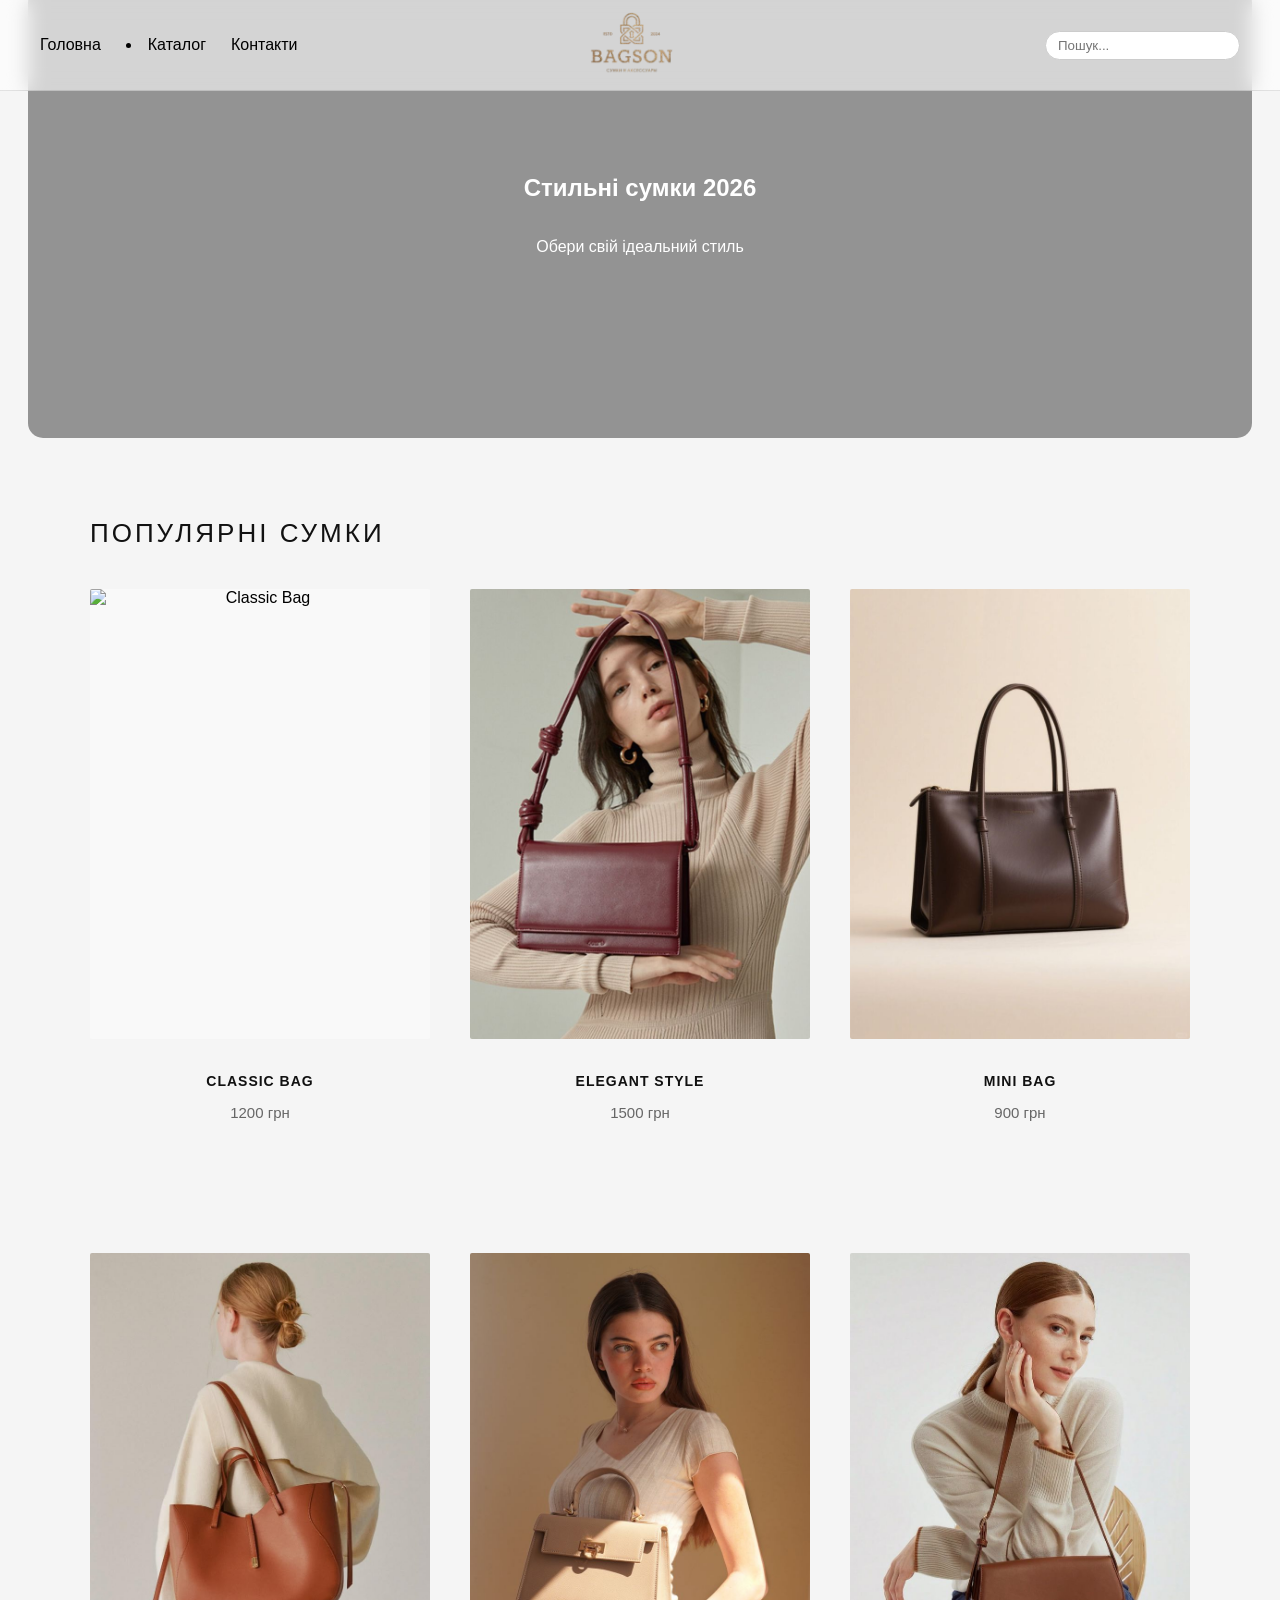
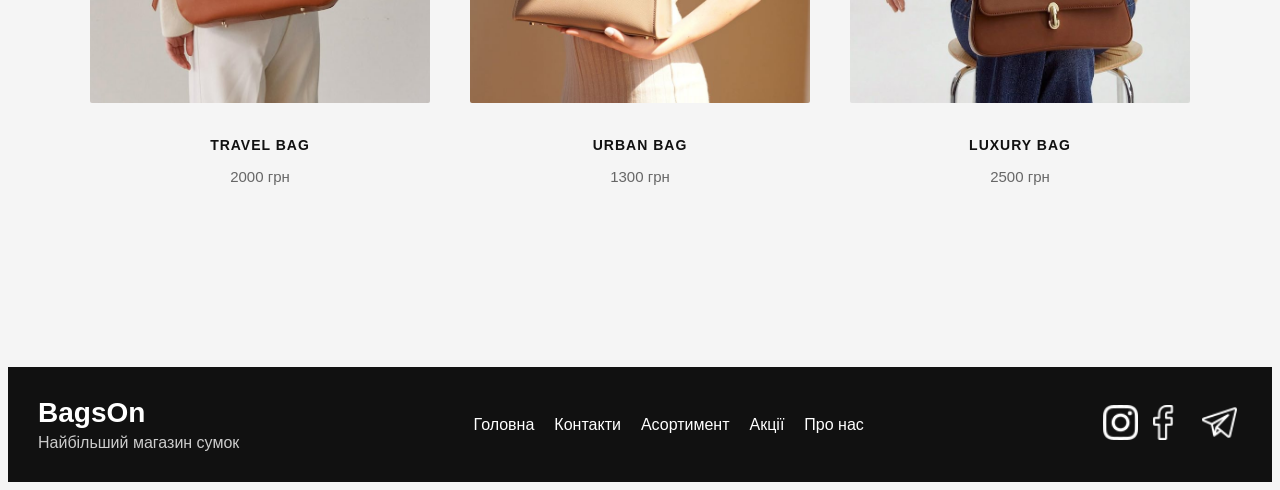
==== index.html @ 99fd6b31 "Initial commit" ====
<!DOCTYPE html>
<html lang="uk">
<head>
    <meta charset="UTF-8">
    <title>Магазин сумок</title>

    <!-- Подключение CSS -->
    <link rel="stylesheet" href="css/style.css">
</head>

<body>

<!-- 🔹 HEADER -->
<header class="header" id="header-placeholder"></header>

<!-- 🔹 MAIN -->
<main>

<section class="video-slider">
    <video class="slide active" autoplay muted loop>
        <source src="video/video1.mp4" type="video/mp4">
    </video>

    <video class="slide" autoplay muted loop>
        <source src="video/video2.mp4" type="video/mp4">
    </video>

    <video class="slide" autoplay muted loop>
        <source src="video/video3.mp4" type="video/mp4">
    </video>

    <div class="overlay">
        <h2>Стильні сумки 2026</h2>
        <p>Обери свій ідеальний стиль</p>
    </div>
</section>

<section class="products">
    <div class="container">
        <h2 class="section-title">Популярні сумки</h2>

        <div class="product-grid">

            <article class="product">
                <img src="img/photo_1.png" alt="Classic Bag">
                <div class="product-info">
                    <h3>Classic Bag</h3>
                    <p>1200 грн</p>
                    <button>Купити</button>
                </div>
            </article>

            <article class="product">
                <img src="img/photo_2.jpg" alt="Elegant Style">
                <div class="product-info">
                    <h3>Elegant Style</h3>
                    <p>1500 грн</p>
                    <button>Купити</button>
                </div>
            </article>

            <article class="product">
                <img src="img/photo_3.jpg" alt="Mini Bag">
                <div class="product-info">
                    <h3>Mini Bag</h3>
                    <p>900 грн</p>
                    <button>Купити</button>
                </div>
            </article>

            <article class="product">
                <img src="img/photo_4.jpg" alt="Travel Bag">
                <div class="product-info">
                    <h3>Travel Bag</h3>
                    <p>2000 грн</p>
                    <button>Купити</button>
                </div>
            </article>

            <article class="product">
                <img src="img/photo_5.jpg" alt="Urban Bag">
                <div class="product-info">
                    <h3>Urban Bag</h3>
                    <p>1300 грн</p>
                    <button>Купити</button>
                </div>
            </article>

            <article class="product">
                <img src="img/photo_6.jpg" alt="Luxury Bag">
                <div class="product-info">
                    <h3>Luxury Bag</h3>
                    <p>2500 грн</p>
                    <button>Купити</button>
                </div>
            </article>

        </div>
    </div>
</section>

</main>

<!-- 🔹 FOOTER -->
<footer class="footer" id="footer-placeholder"></footer>

<!-- Подключение JS -->
<script src="script.js"></script>

</body>
</html>
---- css/style.css ----
/* ===================== */
/* БАЗА */
/* ===================== */
body {
    background-color: #f5f5f5;
    background-image: url('https://via.placeholder.com/1500');
    font-family: Arial;
}

/* ===================== */
/* HEADER */
/* ===================== */
.header {
    position: fixed;
    top: 0;
    left: 0;
    width: 100%;

    display: grid;
    grid-template-columns: 1fr auto 1fr;
    align-items: center;

    padding: 10px 40px;

    background: rgba(255, 255, 255, 0.6);
    backdrop-filter: blur(10px);
    -webkit-backdrop-filter: blur(10px);

    border-bottom: 1px solid rgba(0, 0, 0, 0.1);
    z-index: 1000;
}

/* NAV (лево) */
.nav {
    display: flex;
    gap: 25px;
}

.nav a {
    color: black;
    text-decoration: none;
    font-size: 16px;
    transition: 0.3s;
}

.nav a:hover {
    color: gray;
}

/* LOGO (центр) */
.logo {
    display: flex;
    justify-content: center;
    align-items: center;
    margin-right: 100px;
}

.logo img {
    height: 70px;
    transform: scale(1.3);
    object-fit: contain;
}

/* SEARCH (право) */
.search {
    display: flex;
    justify-content: flex-end;
    padding-right: 80px;
}

.search input {
    padding: 6px 12px;
    border-radius: 20px;
    border: 1px solid #ccc;
    outline: none;
}

/* ===================== */
/* MAIN */
/* ===================== */
main {
    padding: 20px;
}

aside {
    background-color: #ddd;
    padding: 10px;
    margin-top: 20px;
}

/* ===================== */
/* VIDEO SLIDER */
/* ===================== */
.video-slider {
    position: relative;
    width: 100%;
    height: 450px;
    overflow: hidden;
    border-radius: 15px;
    margin-top: -40px;
}

.video-slider video {
    position: absolute;
    width: 100%;
    height: 100%;
    object-fit: cover;
    display: none;
}

.video-slider video.active {
    display: block;
}

/* затемнение */
.overlay {
    position: absolute;
    top: 0;
    left: 0;
    width: 100%;
    height: 100%;

    background: rgba(0, 0, 0, 0.4);

    display: flex;
    flex-direction: column;
    justify-content: center;
    align-items: center;

    color: white;
    text-align: center;
}

/* ===================== */
/* SOCIALS */
/* ===================== */
.socials {
    margin-top: 10px;
}

.socials img {
    width: 40px;
    margin: 5px;
    transition: 0.3s;
}

.socials img:hover {
    transform: scale(1.2);
}

/* ===================== */
/* PRODUCTS */
/* ===================== */
.container {
    max-width: 1100px;
    margin: 80px auto;
    padding: 0 40px;
}

.section-title {
    font-size: 26px;
    font-weight: 300;
    text-transform: uppercase;
    letter-spacing: 3px;
    margin-bottom: 40px;
    text-align: left;
    color: #111;
}

.product-grid {
    display: grid;
    grid-template-columns: repeat(3, 1fr);
    gap: 50px 40px;
}

.product {
    display: flex;
    flex-direction: column;
    position: relative;

    text-align: center;
    overflow: hidden;

    transition: all 0.4s ease;
}

/* IMAGE */
.product img {
    width: 100%;
    height: 450px;
    object-fit: cover;

    border-radius: 2px;
    background-color: #f9f9f9;

    transition: transform 0.8s cubic-bezier(0.2, 1, 0.3, 1);
}

.product:hover img {
    transform: scale(1.04);
}

/* INFO */
.product-info {
    padding: 20px 0;
}

.product h3 {
    font-size: 14px;
    text-transform: uppercase;
    letter-spacing: 1px;
    margin-bottom: 8px;
    font-weight: 600;
    color: #111;
}

.product p {
    font-size: 15px;
    color: #666;
    margin-bottom: 20px;
}

/* BUTTON */
.product button {
    width: 100%;
    padding: 14px;

    border: 1px solid #111;
    background: transparent;
    color: #111;

    text-transform: uppercase;
    font-size: 11px;
    letter-spacing: 2px;

    cursor: pointer;
    transition: all 0.3s ease;

    opacity: 0;
    transform: translateY(15px);
}

.product:hover button {
    opacity: 1;
    transform: translateY(0);
}

.product button:hover {
    background: #111;
    color: #fff;
}

/* ===================== */
/* FOOTER */
/* ===================== */
.footer {
    background-color: #111;
    color: white;

    display: flex;
    justify-content: space-between;
    align-items: center;
    flex-wrap: wrap;

    padding: 30px;
}

/* LEFT */
.footer-left h2 {
    margin: 0;
    font-size: 28px;
}

.footer-left p {
    margin: 5px 0 0;
    color: #ccc;
}

/* CENTER */
.footer-center {
    display: flex;
    gap: 20px;
}

.footer-center a {
    color: white;
    text-decoration: none;
    transition: 0.3s;
}

.footer-center a:hover {
    color: gold;
}

/* RIGHT */
.footer-right img {
    width: 35px;
    margin: 5px;
    transition: 0.3s;
}

.footer-right img:hover {
    transform: scale(1.2);
}

/* ===================== */
/* TABLE */
/* ===================== */
table {
    width: 100%;
    border-collapse: collapse;
}

td, th {
    border: 1px solid black;
    padding: 8px;
}

/* ===================== */
/* ADAPTIVE */
/* ===================== */
@media (max-width: 992px) {
    .product-grid {
        grid-template-columns: repeat(2, 1fr);
    }

    .container {
        padding: 0 20px;
    }
}

@media (max-width: 600px) {
    .product-grid {
        grid-template-columns: 1fr;
    }

    .product img {
        height: 400px;
    }

    .product button {
        opacity: 1;
        transform: translateY(0);
    }
}

/* Специфічний фон для сторінки контактів (Картинка або колір) */
.contact-page {
    background-image: linear-gradient(rgba(245, 245, 245, 0.9), rgba(245, 245, 245, 0.9)), 
                      url('https://via.placeholder.com/1920x1080?text=Subtle+Pattern');
    background-attachment: fixed;
    background-size: cover;
}

/* Форматування тексту */
mark {
    background-color: gold;
    padding: 0 5px;
    border-radius: 3px;
}

/* Таблиця */
.contact-table {
    width: 100%;
    border-collapse: collapse;
    margin: 20px 0;
    background: white;
    box-shadow: 0 4px 10px rgba(0,0,0,0.05);
}

.contact-table th, .contact-table td {
    border: 1px solid #ddd;
    padding: 15px;
    text-align: left;
}

.contact-table th {
    background-color: #111;
    color: white;
    text-transform: uppercase;
    font-size: 12px;
    letter-spacing: 1px;
}

.contact-table tr:nth-child(even) {
    background-color: #f9f9f9;
}

/* Списки */
ol {
    line-height: 1.8;
    color: #333;
}

ol ul {
    margin-top: 10px;
    list-style-type: square; /* Маркований список всередині нумерованого */
    color: #666;
}

/* Карта */
.contact-map {
    width: 100%;
    filter: grayscale(100%); /* Робимо карту стильною чорно-білою */
    transition: 0.5s;
    border-radius: 10px;
    margin-top: 20px;
}

.contact-map:hover {
    filter: grayscale(0%); /* Колір повертається при наведенні */
}

/* Гіперпосилання */
main a {
    color: #111;
    text-decoration: underline;
    font-weight: bold;
}

main a:hover {
    color: gold;
    text-decoration: none;
}
.dropdown-menu {
    display: none;
    position: absolute;
    background: white;
}

.dropdown:hover .dropdown-menu {
    display: block;
}
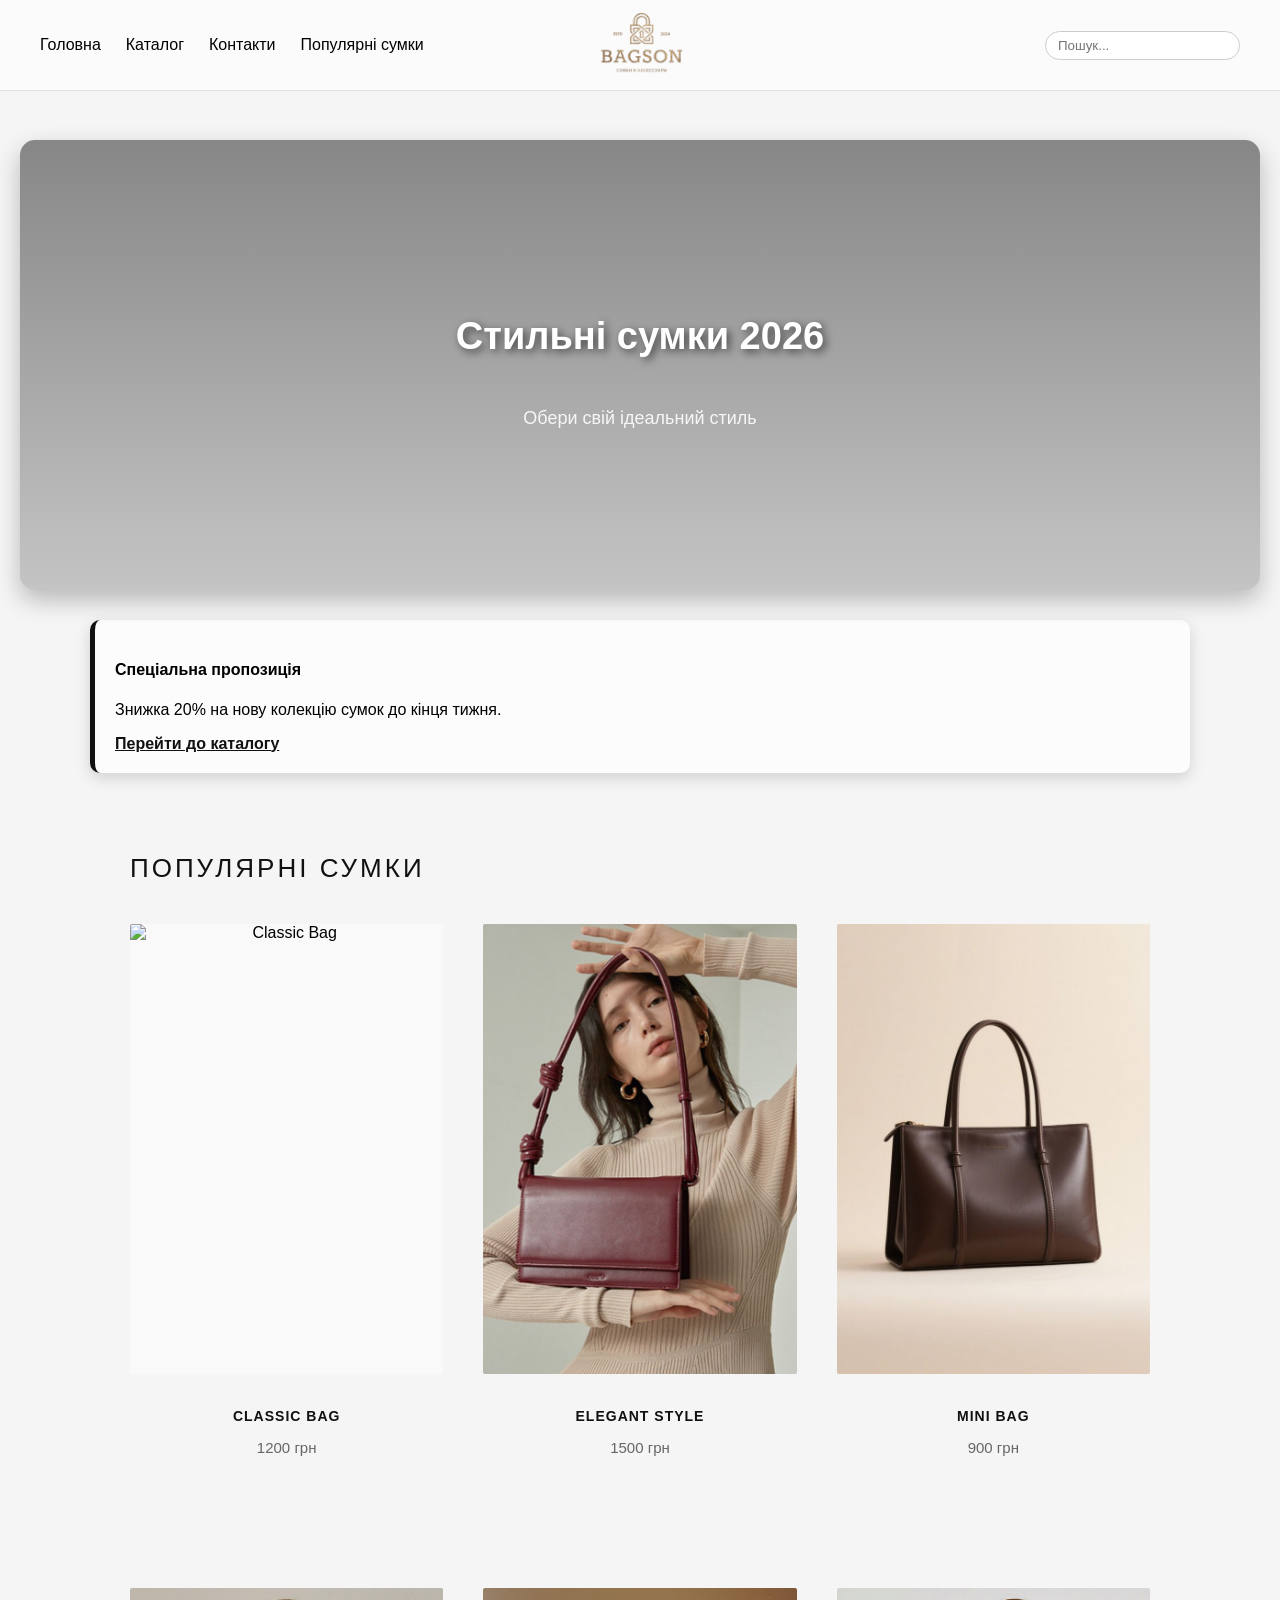
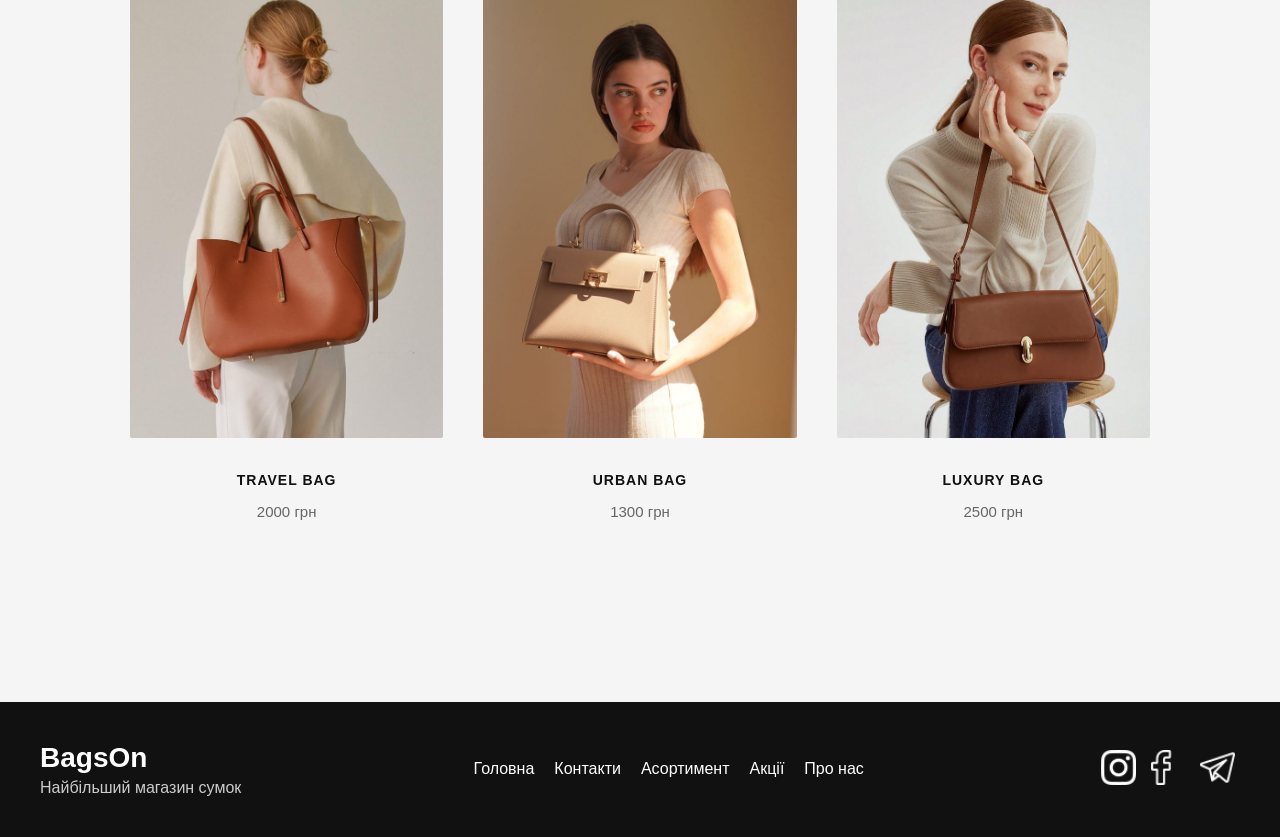
==== commit 3b13d148: "1 версия" ====
--- a/index.html
+++ b/index.html
@@ -1,111 +1,171 @@
-<!DOCTYPE html>
+<!doctype html>
 <html lang="uk">
-<head>
-    <meta charset="UTF-8">
-    <title>Магазин сумок</title>
+  <head>
+    <meta charset="UTF-8" />
+    <meta name="viewport" content="width=device-width, initial-scale=1.0" />
 
-    <!-- Подключение CSS -->
-    <link rel="stylesheet" href="css/style.css">
-</head>
+    <meta
+      name="description"
+      content="BagsOn — магазин стильних сумок для будь-якого образу." />
+    <meta
+      name="keywords"
+      content="BagsOn, сумки, жіночі сумки, чоловічі сумки, каталог сумок" />
+    <meta name="author" content="Софія Бондар" />
+    <meta name="robots" content="index, follow" />
+    <meta name="theme-color" content="#111111" />
 
-<body>
+    <title>Головна | BagsOn</title>
+    <link rel="stylesheet" href="css/style.css" />
+  </head>
+  <body>
+    <!-- 🔹 HEADER -->
+    <header class="header" id="header-placeholder">
+      <nav class="nav">
+        <ul class="menu">
+          <li><a href="index.html">Головна</a></li>
 
-<!-- 🔹 HEADER -->
-<header class="header" id="header-placeholder"></header>
+          <li class="dropdown">
+            <a href="catalog.html">Каталог</a>
+            <ul class="dropdown-menu">
+              <li><a href="catalog.html#women">Жіночі</a></li>
+              <li><a href="catalog.html#men">Чоловічі</a></li>
+            </ul>
+          </li>
 
-<!-- 🔹 MAIN -->
-<main>
+          <li><a href="contact.html">Контакти</a></li>
+          <li><a href="#popular">Популярні сумки</a></li>
+        </ul>
+      </nav>
+      <div class="logo">
+        <img src="img/logo.png" alt="Логотип BagsOn" />
+      </div>
+      <div class="search">
+        <input type="text" placeholder="Пошук..." />
+      </div>
+    </header>
 
-<section class="video-slider">
-    <video class="slide active" autoplay muted loop>
-        <source src="video/video1.mp4" type="video/mp4">
-    </video>
+    <!-- 🔹 MAIN -->
+    <main>
+      <section class="video-slider">
+        <video class="slide active" autoplay muted loop>
+          <source src="video/video1.mp4" type="video/mp4" />
+        </video>
 
-    <video class="slide" autoplay muted loop>
-        <source src="video/video2.mp4" type="video/mp4">
-    </video>
+        <video class="slide" autoplay muted loop>
+          <source src="video/video2.mp4" type="video/mp4" />
+        </video>
 
-    <video class="slide" autoplay muted loop>
-        <source src="video/video3.mp4" type="video/mp4">
-    </video>
+        <video class="slide" autoplay muted loop>
+          <source src="video/video3.mp4" type="video/mp4" />
+        </video>
 
-    <div class="overlay">
-        <h2>Стильні сумки 2026</h2>
-        <p>Обери свій ідеальний стиль</p>
-    </div>
-</section>
+        <div class="overlay">
+          <h2>Стильні сумки 2026</h2>
+          <p>Обери свій ідеальний стиль</p>
+        </div>
+      </section>
+      <!-- <section class="video-slider">
+        <video class="slide active" controls autoplay muted loop>
+          <source src="video/video1.mp4" type="video/mp4" />
+        </video>
 
-<section class="products">
-    <div class="container">
-        <h2 class="section-title">Популярні сумки</h2>
+        <video class="slide" controls autoplay muted loop>
+          <source src="video/video2.mp4" type="video/mp4" />
+        </video>
 
-        <div class="product-grid">
+        <video class="slide" controls autoplay muted loop>
+          <source src="video/video3.mp4" type="video/mp4" />
+        </video>
+      </section> -->
+      <aside class="sale-aside">
+        <h4>Спеціальна пропозиція</h4>
+        <p>Знижка 20% на нову колекцію сумок до кінця тижня.</p>
+        <a href="catalog.html">Перейти до каталогу</a>
+      </aside>
+      <section class="products" id="popular">
+        <div class="container">
+          <h2 class="section-title">Популярні сумки</h2>
 
+          <div class="product-grid">
             <article class="product">
-                <img src="img/photo_1.png" alt="Classic Bag">
-                <div class="product-info">
-                    <h3>Classic Bag</h3>
-                    <p>1200 грн</p>
-                    <button>Купити</button>
-                </div>
+              <img src="img/photo_1.png" alt="Classic Bag" />
+              <div class="product-info">
+                <h3>Classic Bag</h3>
+                <p>1200 грн</p>
+                <button>Купити</button>
+              </div>
             </article>
 
             <article class="product">
-                <img src="img/photo_2.jpg" alt="Elegant Style">
-                <div class="product-info">
-                    <h3>Elegant Style</h3>
-                    <p>1500 грн</p>
-                    <button>Купити</button>
-                </div>
+              <img src="img/photo_2.jpg" alt="Elegant Style" />
+              <div class="product-info">
+                <h3>Elegant Style</h3>
+                <p>1500 грн</p>
+                <button>Купити</button>
+              </div>
             </article>
 
             <article class="product">
-                <img src="img/photo_3.jpg" alt="Mini Bag">
-                <div class="product-info">
-                    <h3>Mini Bag</h3>
-                    <p>900 грн</p>
-                    <button>Купити</button>
-                </div>
+              <img src="img/photo_3.jpg" alt="Mini Bag" />
+              <div class="product-info">
+                <h3>Mini Bag</h3>
+                <p>900 грн</p>
+                <button>Купити</button>
+              </div>
             </article>
 
             <article class="product">
-                <img src="img/photo_4.jpg" alt="Travel Bag">
-                <div class="product-info">
-                    <h3>Travel Bag</h3>
-                    <p>2000 грн</p>
-                    <button>Купити</button>
-                </div>
+              <img src="img/photo_4.jpg" alt="Travel Bag" />
+              <div class="product-info">
+                <h3>Travel Bag</h3>
+                <p>2000 грн</p>
+                <button>Купити</button>
+              </div>
             </article>
 
             <article class="product">
-                <img src="img/photo_5.jpg" alt="Urban Bag">
-                <div class="product-info">
-                    <h3>Urban Bag</h3>
-                    <p>1300 грн</p>
-                    <button>Купити</button>
-                </div>
+              <img src="img/photo_5.jpg" alt="Urban Bag" />
+              <div class="product-info">
+                <h3>Urban Bag</h3>
+                <p>1300 грн</p>
+                <button>Купити</button>
+              </div>
             </article>
 
             <article class="product">
-                <img src="img/photo_6.jpg" alt="Luxury Bag">
-                <div class="product-info">
-                    <h3>Luxury Bag</h3>
-                    <p>2500 грн</p>
-                    <button>Купити</button>
-                </div>
+              <img src="img/photo_6.jpg" alt="Luxury Bag" />
+              <div class="product-info">
+                <h3>Luxury Bag</h3>
+                <p>2500 грн</p>
+                <button>Купити</button>
+              </div>
             </article>
+          </div>
+        </div>
+      </section>
+    </main>
 
-        </div>
-    </div>
-</section>
+    <!-- 🔹 FOOTER -->
+    <footer class="footer" id="footer-placeholder">
+      <div class="footer-left">
+        <h2>BagsOn</h2>
+        <p>Найбільший магазин сумок</p>
+      </div>
+      <div class="footer-center">
+        <a href="index.html">Головна</a>
+        <a href="contact.html">Контакти</a>
+        <a href="catalog.html">Асортимент</a>
+        <a href="#">Акції</a>
+        <a href="#">Про нас</a>
+      </div>
+      <div class="footer-right">
+        <a href="#"><img src="img/instagram.png" alt="Instagram" /></a>
+        <a href="#"><img src="img/facebook.png" alt="Facebook" /></a>
+        <a href="#"><img src="img/telegram.png" alt="Telegram" /></a>
+      </div>
+    </footer>
 
-</main>
-
-<!-- 🔹 FOOTER -->
-<footer class="footer" id="footer-placeholder"></footer>
-
-<!-- Подключение JS -->
-<script src="script.js"></script>
-
-</body>
-</html>+    <!-- Подключение JS -->
+    <script src="script.js"></script>
+  </body>
+</html>
--- a/css/style.css
+++ b/css/style.css
@@ -1,14 +1,22 @@
 /* ===================== */
-/* БАЗА */
-/* ===================== */
+/* 1. BASE */
+/* ===================== */
+* {
+    box-sizing: border-box;
+}
+
 body {
+    margin: 0;
     background-color: #f5f5f5;
-    background-image: url('https://via.placeholder.com/1500');
-    font-family: Arial;
-}
-
-/* ===================== */
-/* HEADER */
+    background-image: url("../img/background.jpg");
+    background-size: cover;
+    background-attachment: fixed;
+    background-position: center;
+    font-family: Arial, sans-serif;
+}
+
+/* ===================== */
+/* 2. HEADER */
 /* ===================== */
 .header {
     position: fixed;
@@ -30,29 +38,80 @@
     z-index: 1000;
 }
 
-/* NAV (лево) */
+/* ===================== */
+/* 3. NAVIGATION */
+/* ===================== */
 .nav {
     display: flex;
+    align-items: center;
+}
+
+.menu {
+    display: flex;
     gap: 25px;
-}
-
-.nav a {
+    align-items: center;
+
+    list-style: none;
+    margin: 0;
+    padding: 0;
+}
+
+.menu li {
+    position: relative;
+}
+
+.menu a {
     color: black;
     text-decoration: none;
     font-size: 16px;
     transition: 0.3s;
-}
-
-.nav a:hover {
+    cursor: pointer;
+}
+
+.menu a:hover {
     color: gray;
 }
 
-/* LOGO (центр) */
+/* Випадаюче меню */
+.dropdown-menu {
+    display: none;
+    position: absolute;
+    top: 100%;
+    left: 0;
+
+    min-width: 150px;
+    background: white;
+    list-style: none;
+    padding: 10px 0;
+    margin: 0;
+
+    box-shadow: 0 5px 15px rgba(0, 0, 0, 0.15);
+    border-radius: 8px;
+    z-index: 1001;
+}
+
+.dropdown-menu li a {
+    display: block;
+    padding: 10px 15px;
+}
+
+.dropdown-menu li a:hover {
+    background-color: #f5f5f5;
+    color: black;
+}
+
+.dropdown:hover .dropdown-menu,
+.dropdown:focus-within .dropdown-menu {
+    display: block;
+}
+
+/* ===================== */
+/* 4. LOGO */
+/* ===================== */
 .logo {
     display: flex;
     justify-content: center;
     align-items: center;
-    margin-right: 100px;
 }
 
 .logo img {
@@ -61,11 +120,12 @@
     object-fit: contain;
 }
 
-/* SEARCH (право) */
+/* ===================== */
+/* 5. SEARCH */
+/* ===================== */
 .search {
     display: flex;
     justify-content: flex-end;
-    padding-right: 80px;
 }
 
 .search input {
@@ -76,20 +136,34 @@
 }
 
 /* ===================== */
-/* MAIN */
+/* 6. MAIN */
 /* ===================== */
 main {
+    padding: 120px 20px 20px;
+}
+
+/* Для внутрішнього посилання */
+#popular {
+    scroll-margin-top: 120px;
+}
+
+/* ===================== */
+/* 7. ASIDE */
+/* ===================== */
+aside {
+    max-width: 1100px;
+    margin: 30px auto;
     padding: 20px;
-}
-
-aside {
-    background-color: #ddd;
-    padding: 10px;
-    margin-top: 20px;
-}
-
-/* ===================== */
-/* VIDEO SLIDER */
+
+    background: rgba(255, 255, 255, 0.75);
+    border-left: 5px solid #111;
+    border-radius: 10px;
+
+    box-shadow: 0 5px 15px rgba(0, 0, 0, 0.15);
+}
+
+/* ===================== */
+/* 8. VIDEO SLIDER */
 /* ===================== */
 .video-slider {
     position: relative;
@@ -97,7 +171,9 @@
     height: 450px;
     overflow: hidden;
     border-radius: 15px;
-    margin-top: -40px;
+    margin-top: 20px;
+
+    box-shadow: 0 10px 25px rgba(0, 0, 0, 0.25);
 }
 
 .video-slider video {
@@ -112,15 +188,19 @@
     display: block;
 }
 
-/* затемнение */
+/* Затемнення для відео, якщо використовується overlay */
 .overlay {
     position: absolute;
     top: 0;
     left: 0;
+
     width: 100%;
     height: 100%;
 
-    background: rgba(0, 0, 0, 0.4);
+    background: linear-gradient(
+        rgba(0, 0, 0, 0.45),
+        rgba(0, 0, 0, 0.2)
+    );
 
     display: flex;
     flex-direction: column;
@@ -131,25 +211,38 @@
     text-align: center;
 }
 
-/* ===================== */
-/* SOCIALS */
-/* ===================== */
-.socials {
-    margin-top: 10px;
-}
-
-.socials img {
-    width: 40px;
-    margin: 5px;
-    transition: 0.3s;
-}
-
-.socials img:hover {
-    transform: scale(1.2);
-}
-
-/* ===================== */
-/* PRODUCTS */
+.overlay h2 {
+    font-size: 38px;
+    text-shadow: 3px 3px 8px rgba(0, 0, 0, 0.6);
+}
+
+.overlay p {
+    font-size: 18px;
+    opacity: 0.9;
+}
+
+/* ===================== */
+/* 9. AUDIO */
+/* ===================== */
+.audio-section {
+    max-width: 1100px;
+    margin: 40px auto;
+    padding: 30px;
+
+    background: rgba(255, 255, 255, 0.8);
+    border-radius: 15px;
+
+    text-align: center;
+    box-shadow: 0 8px 20px rgba(0, 0, 0, 0.2);
+}
+
+.audio-section audio {
+    width: 100%;
+    max-width: 500px;
+}
+
+/* ===================== */
+/* 10. PRODUCTS */
 /* ===================== */
 .container {
     max-width: 1100px;
@@ -184,7 +277,6 @@
     transition: all 0.4s ease;
 }
 
-/* IMAGE */
 .product img {
     width: 100%;
     height: 450px;
@@ -200,7 +292,6 @@
     transform: scale(1.04);
 }
 
-/* INFO */
 .product-info {
     padding: 20px 0;
 }
@@ -220,7 +311,6 @@
     margin-bottom: 20px;
 }
 
-/* BUTTON */
 .product button {
     width: 100%;
     padding: 14px;
@@ -251,7 +341,215 @@
 }
 
 /* ===================== */
-/* FOOTER */
+/* 11. BLOCK 3 */
+/* ГРАДІЄНТ, ТІНЬ, ПРОЗОРІСТЬ */
+/* ===================== */
+.style-demo {
+    margin: 60px auto;
+    padding: 60px 30px;
+    max-width: 1000px;
+
+    background: linear-gradient(
+        135deg,
+        rgba(17, 17, 17, 0.85),
+        rgba(180, 140, 80, 0.75)
+    );
+
+    border-radius: 20px;
+    box-shadow: 0 15px 35px rgba(0, 0, 0, 0.35);
+
+    text-align: center;
+    color: white;
+}
+
+.style-demo h2 {
+    font-size: 36px;
+    letter-spacing: 3px;
+    text-transform: uppercase;
+
+    text-shadow: 3px 3px 8px rgba(0, 0, 0, 0.6);
+}
+
+.style-demo p {
+    font-size: 18px;
+    opacity: 0.85;
+}
+
+/* ===================== */
+/* 12. CONTACT PAGE */
+/* ===================== */
+.contact-page {
+    background-image:
+        linear-gradient(
+            rgba(245, 245, 245, 0.9),
+            rgba(224, 224, 224, 0.9)
+        ),
+        url("../img/background.jpg");
+    background-attachment: fixed;
+    background-size: cover;
+    background-position: center;
+}
+
+.main-container {
+    max-width: 1200px;
+    margin: 0 auto;
+}
+
+.top-table-section {
+    margin-bottom: 40px;
+}
+
+.find-us-section h2 {
+    margin-bottom: 30px;
+    text-align: center;
+}
+
+.row-container {
+    display: flex;
+    gap: 40px;
+    align-items: flex-start;
+}
+
+.info-text-side,
+.map-side {
+    flex: 1;
+}
+
+.map-side iframe {
+    width: 100%;
+    height: 450px;
+    border: none;
+    border-radius: 12px;
+    box-shadow: 0 10px 30px rgba(0, 0, 0, 0.1);
+}
+
+.bottom-form-section {
+    display: flex;
+    flex-direction: column;
+    align-items: center;
+    margin: 50px 0;
+}
+
+.contact-form {
+    width: 100%;
+    max-width: 500px;
+    padding: 30px;
+
+    background: white;
+    border-radius: 14px;
+    box-shadow: 0 10px 30px rgba(0, 0, 0, 0.1);
+}
+
+.form-row {
+    display: flex;
+    gap: 15px;
+    margin-bottom: 15px;
+}
+
+.form-group {
+    flex: 1;
+    display: flex;
+    flex-direction: column;
+}
+
+.contact-form label {
+    font-size: 11px;
+    font-weight: bold;
+    margin-bottom: 5px;
+}
+
+.contact-form input,
+.contact-form textarea {
+    padding: 10px;
+    border: 1px solid #ccc;
+    border-radius: 6px;
+}
+
+.contact-form button {
+    width: 100%;
+    padding: 15px;
+
+    background: #111;
+    color: white;
+
+    border: none;
+    border-radius: 8px;
+
+    cursor: pointer;
+    font-weight: bold;
+}
+
+/* ===================== */
+/* 13. TABLE */
+/* ===================== */
+.contact-table {
+    width: 100%;
+    border-collapse: collapse;
+    margin: 20px 0;
+
+    background: white;
+    box-shadow: 0 4px 10px rgba(0, 0, 0, 0.05);
+}
+
+.contact-table th,
+.contact-table td {
+    border: 1px solid #ddd;
+    padding: 15px;
+    text-align: left;
+}
+
+.contact-table th {
+    background-color: #111;
+    color: white;
+
+    text-transform: uppercase;
+    font-size: 12px;
+    letter-spacing: 1px;
+}
+
+.contact-table tr:nth-child(even) {
+    background-color: #f9f9f9;
+}
+
+/* ===================== */
+/* 14. LISTS */
+/* ===================== */
+ol {
+    line-height: 1.8;
+    color: #333;
+}
+
+ol ul {
+    margin-top: 10px;
+    list-style-type: square;
+    color: #666;
+}
+
+/* ===================== */
+/* 15. TEXT FORMATTING */
+/* ===================== */
+mark {
+    background-color: gold;
+    padding: 0 5px;
+    border-radius: 3px;
+}
+
+/* ===================== */
+/* 16. LINKS */
+/* ===================== */
+main a {
+    color: #111;
+    text-decoration: underline;
+    font-weight: bold;
+}
+
+main a:hover {
+    color: gold;
+    text-decoration: none;
+}
+
+/* ===================== */
+/* 17. FOOTER */
 /* ===================== */
 .footer {
     background-color: #111;
@@ -265,7 +563,10 @@
     padding: 30px;
 }
 
-/* LEFT */
+.footer > div {
+    margin: 10px;
+}
+
 .footer-left h2 {
     margin: 0;
     font-size: 28px;
@@ -276,10 +577,10 @@
     color: #ccc;
 }
 
-/* CENTER */
 .footer-center {
     display: flex;
     gap: 20px;
+    flex-wrap: wrap;
 }
 
 .footer-center a {
@@ -292,7 +593,6 @@
     color: gold;
 }
 
-/* RIGHT */
 .footer-right img {
     width: 35px;
     margin: 5px;
@@ -304,20 +604,7 @@
 }
 
 /* ===================== */
-/* TABLE */
-/* ===================== */
-table {
-    width: 100%;
-    border-collapse: collapse;
-}
-
-td, th {
-    border: 1px solid black;
-    padding: 8px;
-}
-
-/* ===================== */
-/* ADAPTIVE */
+/* 18. ADAPTIVE */
 /* ===================== */
 @media (max-width: 992px) {
     .product-grid {
@@ -329,7 +616,51 @@
     }
 }
 
+@media (max-width: 850px) {
+    .row-container {
+        flex-direction: column;
+    }
+
+    .form-row {
+        flex-direction: column;
+    }
+}
+
 @media (max-width: 600px) {
+    .header {
+        position: static;
+        grid-template-columns: 1fr;
+        gap: 15px;
+        padding: 15px;
+    }
+
+    .nav {
+        justify-content: center;
+    }
+
+    .menu {
+        justify-content: center;
+        flex-wrap: wrap;
+    }
+
+    .logo img {
+        height: 60px;
+        transform: scale(1.1);
+    }
+
+    .search {
+        justify-content: center;
+    }
+
+    main {
+        padding: 20px;
+    }
+
+    .video-slider {
+        height: 300px;
+        margin-top: 20px;
+    }
+
     .product-grid {
         grid-template-columns: 1fr;
     }
@@ -342,92 +673,13 @@
         opacity: 1;
         transform: translateY(0);
     }
-}
-
-/* Специфічний фон для сторінки контактів (Картинка або колір) */
-.contact-page {
-    background-image: linear-gradient(rgba(245, 245, 245, 0.9), rgba(245, 245, 245, 0.9)), 
-                      url('https://via.placeholder.com/1920x1080?text=Subtle+Pattern');
-    background-attachment: fixed;
-    background-size: cover;
-}
-
-/* Форматування тексту */
-mark {
-    background-color: gold;
-    padding: 0 5px;
-    border-radius: 3px;
-}
-
-/* Таблиця */
-.contact-table {
-    width: 100%;
-    border-collapse: collapse;
-    margin: 20px 0;
-    background: white;
-    box-shadow: 0 4px 10px rgba(0,0,0,0.05);
-}
-
-.contact-table th, .contact-table td {
-    border: 1px solid #ddd;
-    padding: 15px;
-    text-align: left;
-}
-
-.contact-table th {
-    background-color: #111;
-    color: white;
-    text-transform: uppercase;
-    font-size: 12px;
-    letter-spacing: 1px;
-}
-
-.contact-table tr:nth-child(even) {
-    background-color: #f9f9f9;
-}
-
-/* Списки */
-ol {
-    line-height: 1.8;
-    color: #333;
-}
-
-ol ul {
-    margin-top: 10px;
-    list-style-type: square; /* Маркований список всередині нумерованого */
-    color: #666;
-}
-
-/* Карта */
-.contact-map {
-    width: 100%;
-    filter: grayscale(100%); /* Робимо карту стильною чорно-білою */
-    transition: 0.5s;
-    border-radius: 10px;
-    margin-top: 20px;
-}
-
-.contact-map:hover {
-    filter: grayscale(0%); /* Колір повертається при наведенні */
-}
-
-/* Гіперпосилання */
-main a {
-    color: #111;
-    text-decoration: underline;
-    font-weight: bold;
-}
-
-main a:hover {
-    color: gold;
-    text-decoration: none;
-}
-.dropdown-menu {
-    display: none;
-    position: absolute;
-    background: white;
-}
-
-.dropdown:hover .dropdown-menu {
-    display: block;
+
+    .footer {
+        flex-direction: column;
+        text-align: center;
+    }
+
+    .footer-center {
+        justify-content: center;
+    }
 }
